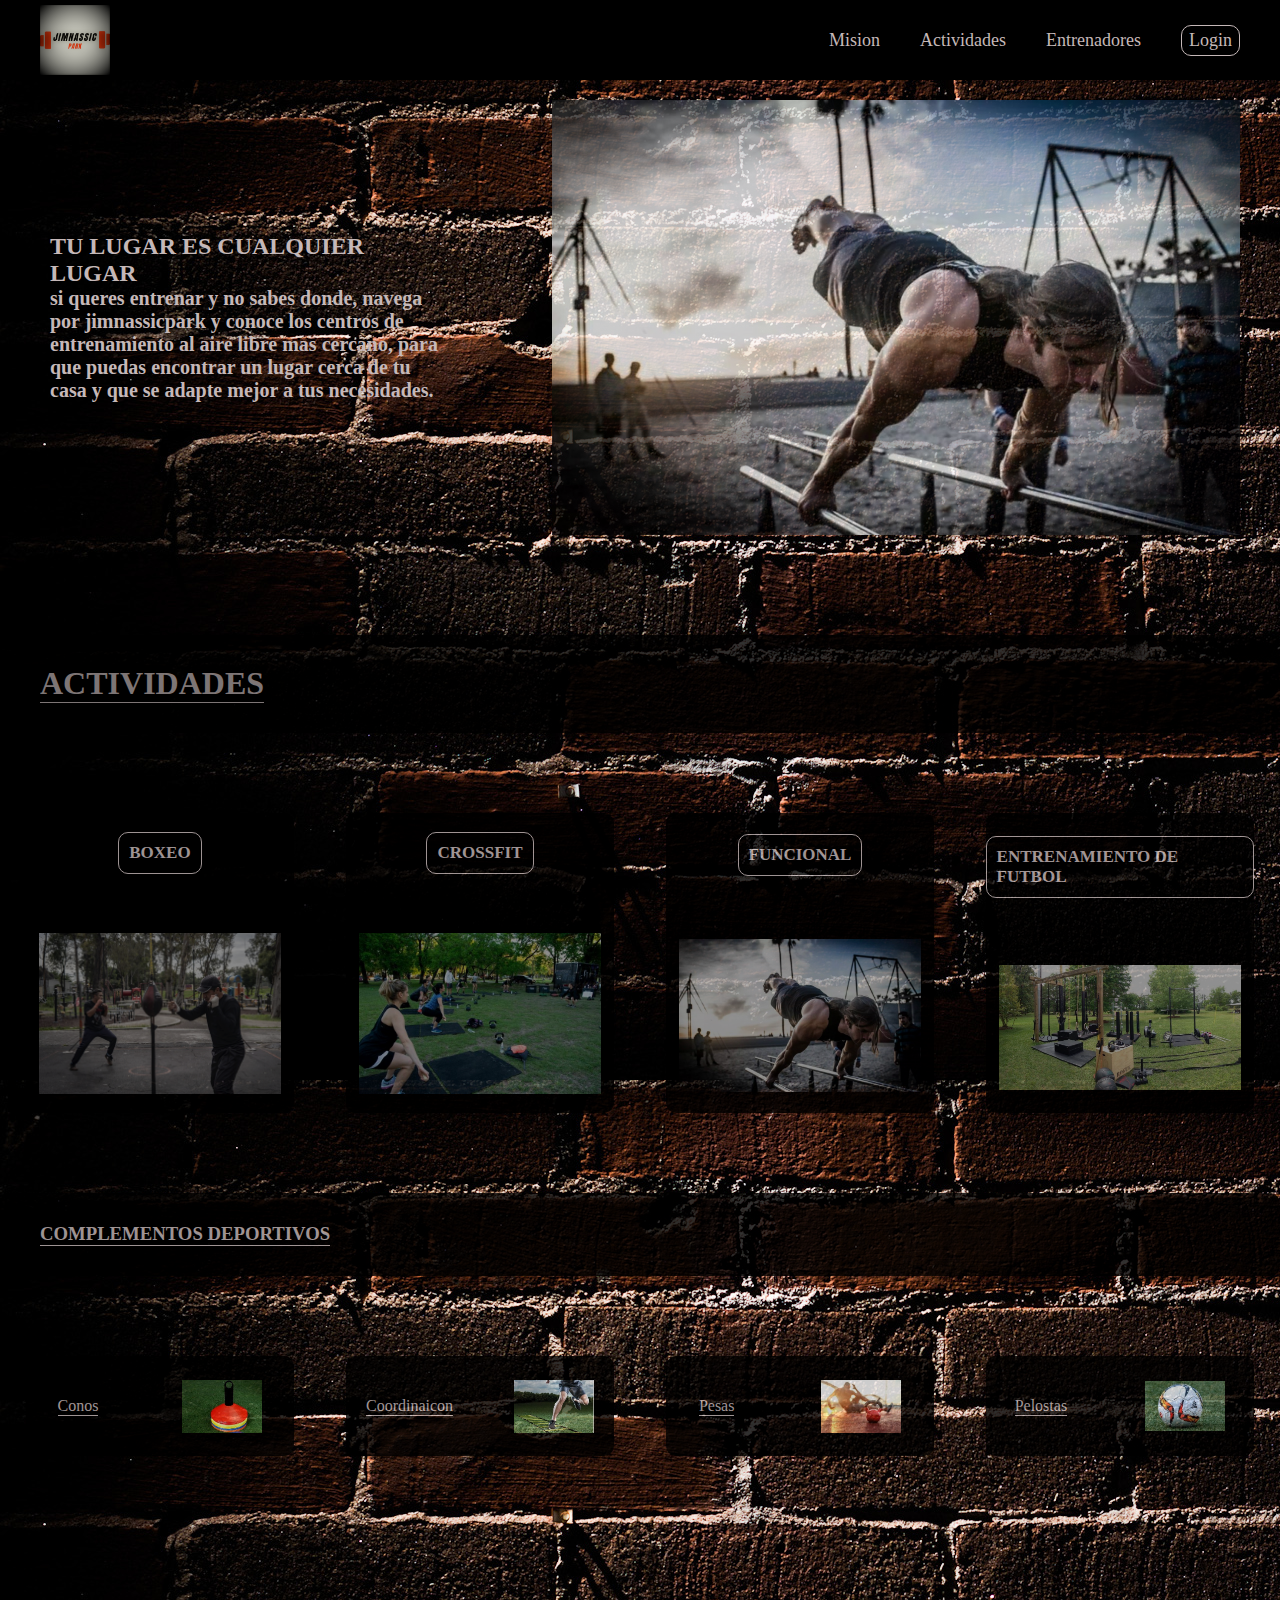
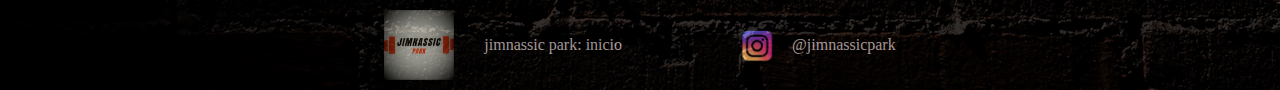
==== index.html @ f98c19ec "integral cabrera" ====
<!DOCTYPE html>
<html lang="en">
<head>
    <meta charset="UTF-8">
    <meta http-equiv="X-UA-Compatible" content="IE=edge">
    <meta name="viewport" content="width=device-width, initial-scale=1.0">
    <link rel="stylesheet" href="./assets/styles/index.css">
    <title>INTEGRADOR</title>
</head>
<body>
    <header>
        <img src="./assets/imgs/jimnassic-park.png" alt="jimnassic-park" class="jimnassic-park">

        
        <nav class="navbar">

            <label for="menu-toggle" class="menu-label">
                <div class="menu-span">
                    <span></span>
                    <span></span>
                    <span></span>
                </div>
            </label>
            <input type="checkbox" id="menu-toggle">

            <ul class="navbar-list">
                <li>
                    <a href="">Mision</a>
                </li>
                <li>
                    <a href="">Actividades</a>
                </li>
                <li>
                    <a href="">Entrenadores</a>
                </li>
                <a href="./login.html">Login</a>
            </ul>
        </nav>
    </header>
    <main>

        <section id="hero">

            <div class="hero-info">
                <h2>TU LUGAR ES CUALQUIER LUGAR</h2>

                <p> si queres entrenar y no sabes donde, navega por jimnassicpark y conoce
                    los centros de entrenamiento al aire libre mas cercano, para que puedas 
                    encontrar un lugar cerca de tu casa y que se adapte mejor a tus necesidades.
                </p>

            </div>

            <img src="./assets/imgs/hero.jpg" alt="info" class="hero-img">
        </section>

        <div class="activities">
            <h1>ACTIVIDADES</h1>
        </div>

        <section class="categories">

        <div class="boxeo">

            <a href="#"><h2>BOXEO</h2></a>
            <img src="./assets/imgs/hero-boxeo.jpg" alt="boxeo">

        </div>

        <div class="crossfit">

            <a href="#"><h2>CROSSFIT</h2></a>
            <img src="./assets/imgs/hero-crossfit.jpg" alt="crossfit">

        </div>

        <div class="funcional">

            <a href="#"><h2>FUNCIONAL</h2></a>
            <img src="./assets/imgs/hero.jpg" alt="funcional">
            
        </div>

        <div class="funcional">

            <a href=""><h2>ENTRENAMIENTO DE FUTBOL</h2></a>
            <img src="./assets/imgs/hero-equipo.jpg" alt="futbol">

        </div>
        </section>

        <section class="products">
            <div class="products-title">

            <h3>COMPLEMENTOS DEPORTIVOS</h3>

            </div>

            <div class="products-items">
                <div>

                    <a href="#">Conos</a>
                    <img src="./assets/imgs/products-conos.jpg" alt="products-cono">

                </div>
                <div>

                    <a href="#">Coordinaicon</a>
                    <img src="./assets/imgs/products-coordination.jpg" alt="products-coordination">

                </div>
                <div>

                    <a href="#">Pesas</a>
                    <img src="./assets/imgs/products-pesas.jpg" alt="products-pesas">

                </div>
                <div>

                    <a href="#">Pelostas</a>
                    <img src="./assets/imgs/products-ball.jpg" alt="products-pelotas">
                    
                </div>
            </div>


        </section>


    </main>

    <footer>
        <a href="#" class="logo-inicio"> <img src="./assets/imgs/jimnassic-park.png" alt="logo inicio"> 
            jimnassic park: inicio</a>           
        <a href="https://www.instagram.com/" class="instagram"><img src="./assets/imgs/Instagram-logo.png" alt="logo instagram">
        <p>@jimnassicpark</p></a>
    </footer>

</body>
</html>
---- assets/styles/index.css ----
:root{
    --text-nav:#c5b8b8;
}

*{
    margin: 0;
    padding: 0;
    box-sizing: border-box;
    text-decoration: none;
    list-style-type: none;
}

body{
    background-image: url(/assets/imgs/fondo.jpg);
}

header{
    background-color: black;
    display: flex;
    position: fixed;
    z-index: 2;
    align-items: center;
    justify-content: space-between;
    height: 80px;
    padding: 0 40px;
    width: 100%;
    top: 0;
}

main{
    height: 1600px;
}

.navbar-list{
    display: flex;
    justify-content: center;
    align-items: center;
    gap: 40px;
    font-size: 18px;
}
.jimnassic-park{
    width: 70px;
}

.navbar-list > a{
    color: var(--text-nav);
    border: 1px solid var(--text-nav);
    padding: 4px 7px;
    border-radius: 10px;
}

.navbar-list a{
    color: var(--text-nav);
}

#hero{
    top: 80px;
    padding: 80px 0;
    display: flex;
    align-items: center;
    justify-content: space-between;
    gap: 20px;
}

#hero div{
    color: #c5b8b8;
    padding: 0 50px;
    top: 80px;

}

#hero img{

    width: 60%;
    padding: 20px 40px;
    border-radius: 10px;
    opacity: 0.8;
}
.hero-info p{
    font-size: 20px;
    font-weight: bold;
}


.categories{
    width: 100%;
    display: flex;
    justify-content: space-around;
    align-items: center;
}

.activities{
    display: flex;
    margin-bottom: 80px;
    border-radius: 10px;
    padding: 30px 0;
    background-color: black;
    opacity: 0.80

}

.activities h1{
    background-color: black;
    opacity: 0.80;
    border-bottom: 1px solid var(--text-nav);
    color: var(--text-nav);
    margin-left: 40px;
}
.categories  div{
    display: flex;
    flex-direction: column;
    gap: 20px;
    align-items: center;
    justify-content: space-around;
    width: 21%;
    height: 300px;
    background-color: black;
    opacity: 0.80;
    border-radius: 10px;
}

.categories h2{
    font-size: 17px;
    color: var(--text-nav);
    border: 1px solid var(--text-nav);
    padding: 10px;
    border-radius: 10px;
}

.categories img{
    width: 90%;
    opacity: 0.70;
}
.products-title{
    display: flex;
    margin-bottom: 80px;
    border-radius: 10px;
    padding: 30px 0;
    background-color: black;
    opacity: 0.80

}
.products-title h3{
    border-bottom: 1px solid var(--text-nav);
    color: var(--text-nav);
    margin-left: 40px;
}


.products{
    display: flex;
    flex-direction: column;
    padding: 80px 0px;
}
.products-items{

    display: flex;
    justify-content: space-around;
}
.products-items div{
    display: flex;
    gap: 20px;
    align-items: center;
    justify-content: space-around;
    width: 21%;
    height: 100px;
    background-color: black;
    opacity: 0.80;
    border-radius: 10px;
}
.products-items img{
    width: 80px;
}
.products-items a{
    color: var(--text-nav);
    border-bottom: 1px solid var(--text-nav);
}
footer{
    background-color: black;
    opacity: 0.8;
    display: flex;
    align-items: center;
    justify-content: center;
    padding: 10px 0;
    gap: 100px;
    border-radius: 10px;
}
.instagram img{
    width: 70px;
}
.instagram{
    display: flex;
    align-items: center;
    color: var(--text-nav);
}
.logo-inicio{
    color: var(--text-nav);
    display: flex;
    align-items: center;
    gap: 30px;
}
.logo-inicio img{
    width: 70px;
}

.menu-span{
    display: flex;
    flex-direction: column;
    width: 30px;
    height: 30px;
    gap: 5px;
}

.menu-span span{
    background-color: var(--text-nav);
    border-radius: 5px;
    width: 30px;
    height: 4px;
}

#menu-toggle,
.menu-label{
    display: none;
}


@media (max-width: 576px){
    #hero{
        margin-top: 90px;
        width: 576px;
        flex-direction:column;
        gap: 20px;
        justify-content: center;
        align-items: center;
    }
    #hero p{
        line-height: 40px;
    }
    #hero img{
        display: none;
    }
.activities{
    width: 576px;
    justify-content: center;
    margin-bottom: 20px;

}
.categories{
    width: 576px;
    justify-content: space-between;
}
.categories h2{
    font-size: 11px;
    padding: 5px;

}
.categories div{
    width: 100%;
    justify-content: center;
}
.products{
    padding: 20px 0px;
    align-items: center;
    justify-content: center;
}
.products-items{
    flex-direction: column;
    gap: 40px;

}
.products-items div{
    display: flex;
    flex-direction: column;
}
.products-items img{
    width: 150px;
}
.instagram img{
    display: none;
}
.logo-inicio img{
    display: none;
}
footer{
    border-top: 15px;
}

}

@media(max-width: 768px ){
    .navbar-list{
        position: absolute;
        top: 80px;
        right: 0;
        width: 30%;
        flex-direction: column;
        background-color: black;
        opacity: 0.7;
        z-index: 2;
        border-radius: 7px;
        padding: 15px;
        display: none;

    }
    .menu-label{
        display: flex;
        position: absolute;
        right: 5%;
        order:2;
        cursor: pointer;
    }
    #menu-toggle:checked + .navbar-list{
        display: flex;
    }

}
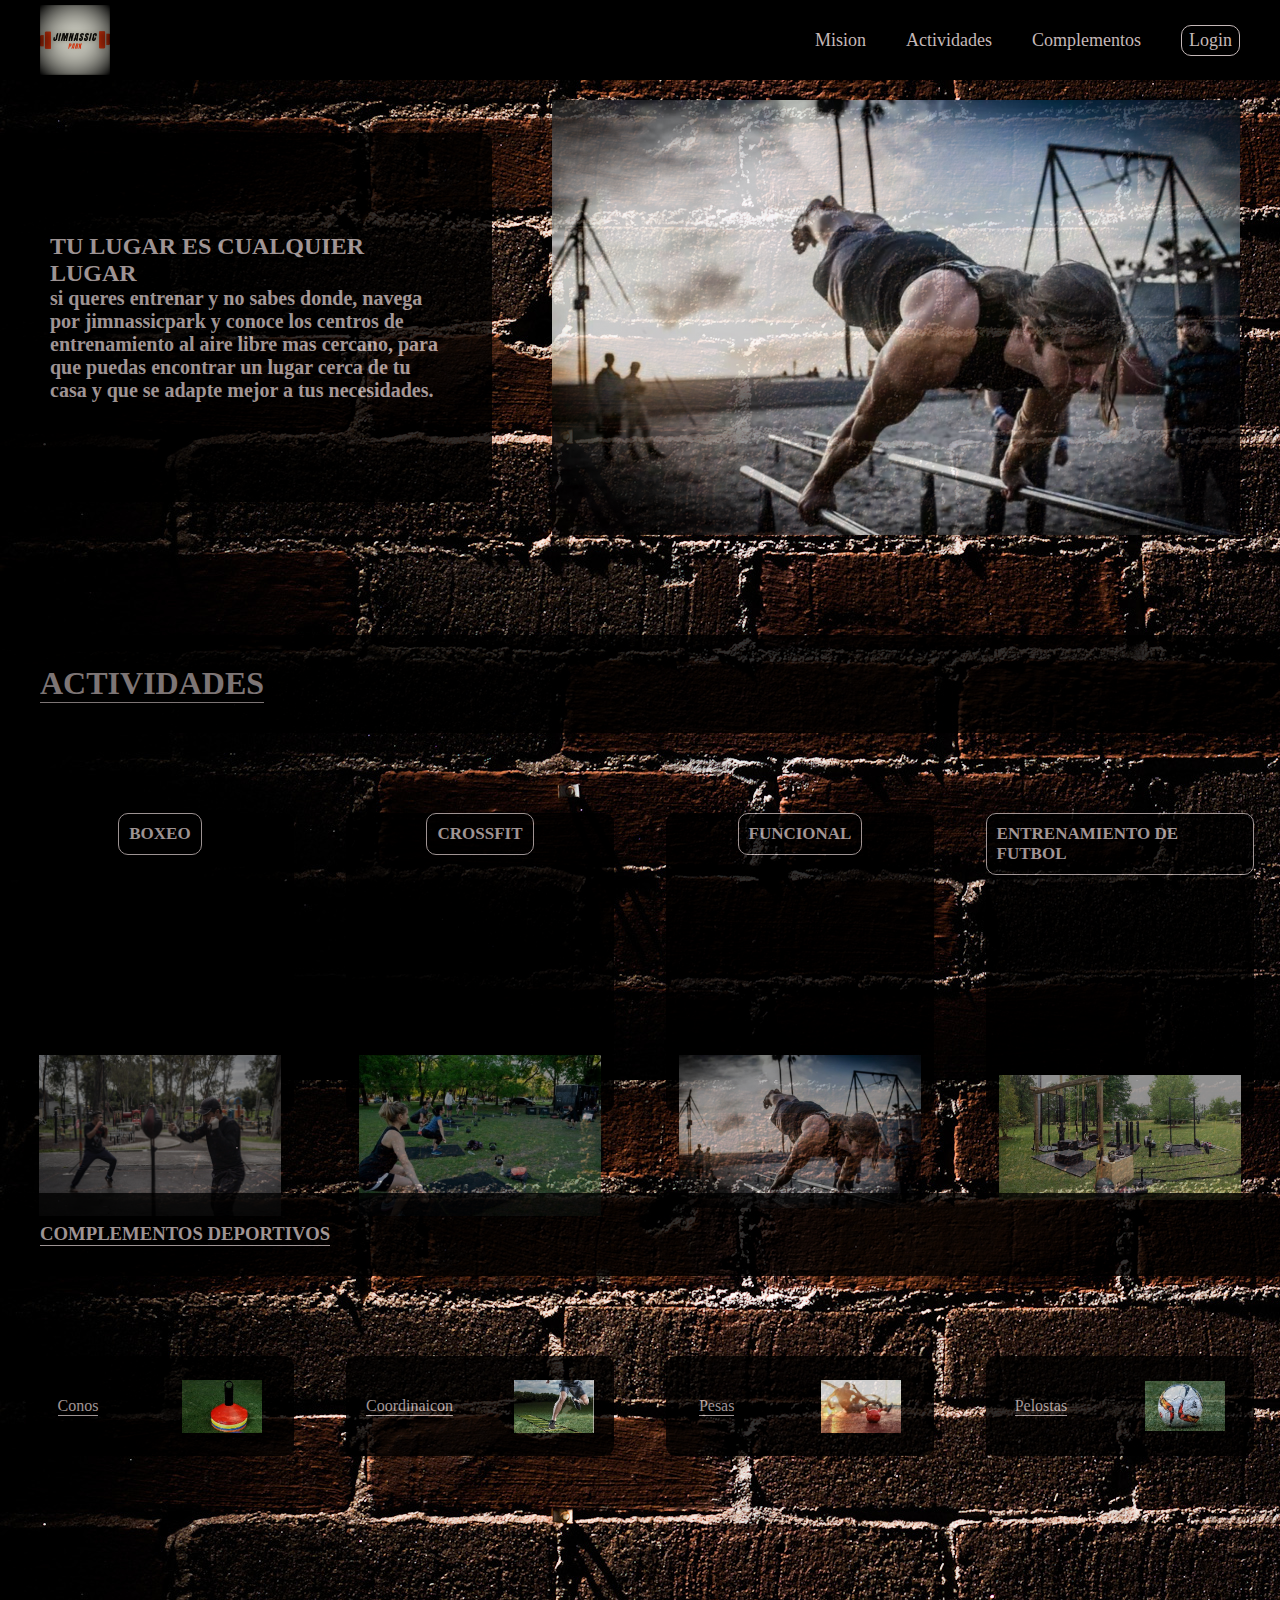
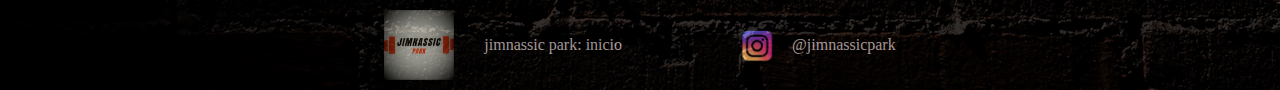
==== commit f483a078: "correcciones" ====
--- a/index.html
+++ b/index.html
@@ -25,14 +25,15 @@
 
             <ul class="navbar-list">
                 <li>
-                    <a href="">Mision</a>
+                    <a href="#hero">Mision</a>
                 </li>
                 <li>
-                    <a href="">Actividades</a>
+                    <a href="#activ">Actividades</a>
                 </li>
                 <li>
-                    <a href="">Entrenadores</a>
+                    <a href="#compl">Complementos</a>
                 </li>
+
                 <a href="./login.html">Login</a>
             </ul>
         </nav>
@@ -54,7 +55,7 @@
             <img src="./assets/imgs/hero.jpg" alt="info" class="hero-img">
         </section>
 
-        <div class="activities">
+        <div class="activities" id="activ">
             <h1>ACTIVIDADES</h1>
         </div>
 
@@ -81,7 +82,7 @@
             
         </div>
 
-        <div class="funcional">
+        <div class="futbol">
 
             <a href=""><h2>ENTRENAMIENTO DE FUTBOL</h2></a>
             <img src="./assets/imgs/hero-equipo.jpg" alt="futbol">
@@ -89,7 +90,7 @@
         </div>
         </section>
 
-        <section class="products">
+        <section class="products" id="compl">
             <div class="products-title">
 
             <h3>COMPLEMENTOS DEPORTIVOS</h3>
--- a/assets/styles/index.css
+++ b/assets/styles/index.css
@@ -11,7 +11,8 @@
 }
 
 body{
-    background-image: url(/assets/imgs/fondo.jpg);
+   background-image: url('../imgs/fondo.jpg');
+   position: absolute;
 }
 
 header{
@@ -64,7 +65,7 @@
 
 #hero div{
     color: #c5b8b8;
-    padding: 0 50px;
+    padding: 100px 50px;
     top: 80px;
 
 }
@@ -75,6 +76,11 @@
     padding: 20px 40px;
     border-radius: 10px;
     opacity: 0.8;
+}
+.hero-info{
+    background-color: black;
+    opacity: 0.80;
+    border-radius: 10px;
 }
 .hero-info p{
     font-size: 20px;
@@ -109,7 +115,7 @@
 .categories  div{
     display: flex;
     flex-direction: column;
-    gap: 20px;
+    gap: 200px;
     align-items: center;
     justify-content: space-around;
     width: 21%;
@@ -176,6 +182,7 @@
     border-bottom: 1px solid var(--text-nav);
 }
 footer{
+    width: 100%;
     background-color: black;
     opacity: 0.8;
     display: flex;
@@ -184,6 +191,7 @@
     padding: 10px 0;
     gap: 100px;
     border-radius: 10px;
+    margin-bottom: 0;
 }
 .instagram img{
     width: 70px;
@@ -225,9 +233,15 @@
 
 
 @media (max-width: 576px){
+    *{
+        margin: 0;
+        padding: 0;
+        box-sizing: border-box;
+    }
+
     #hero{
         margin-top: 90px;
-        width: 576px;
+       /* width: 570px;*/
         flex-direction:column;
         gap: 20px;
         justify-content: center;
@@ -240,14 +254,17 @@
         display: none;
     }
 .activities{
-    width: 576px;
+    padding: 0 50%;
+    width: 25%;
     justify-content: center;
     margin-bottom: 20px;
 
 }
 .categories{
-    width: 576px;
+    width: 25%;
+    gap: 1px
     justify-content: space-between;
+    
 }
 .categories h2{
     font-size: 11px;
@@ -262,18 +279,27 @@
     padding: 20px 0px;
     align-items: center;
     justify-content: center;
+        
 }
 .products-items{
     flex-direction: column;
-    gap: 40px;
-
+    gap: 1px;
+    flex-wrap: wrap;
+    
+}
+.products-items a {
+    width: 500%;
+    border: 1px solid var(--text-nav);
+    padding: 10px;
+    border-radius: 10px;
 }
 .products-items div{
     display: flex;
     flex-direction: column;
 }
 .products-items img{
-    width: 150px;
+  /*  width: 200%;*/
+  display: none;
 }
 .instagram img{
     display: none;
@@ -282,12 +308,25 @@
     display: none;
 }
 footer{
-    border-top: 15px;
+    width: 100%;
 }
 
 }
 
 @media(max-width: 768px ){
+    .categories img{
+        display: none;
+    }
+    .categories{
+        justify-content: space-around;
+        height: 50px;
+        width: 100%;
+        background-color: black;
+        opacity:0.80
+    }
+    .categories div{
+        background:none;
+    }
     .navbar-list{
         position: absolute;
         top: 80px;
@@ -300,7 +339,6 @@
         border-radius: 7px;
         padding: 15px;
         display: none;
-
     }
     .menu-label{
         display: flex;
